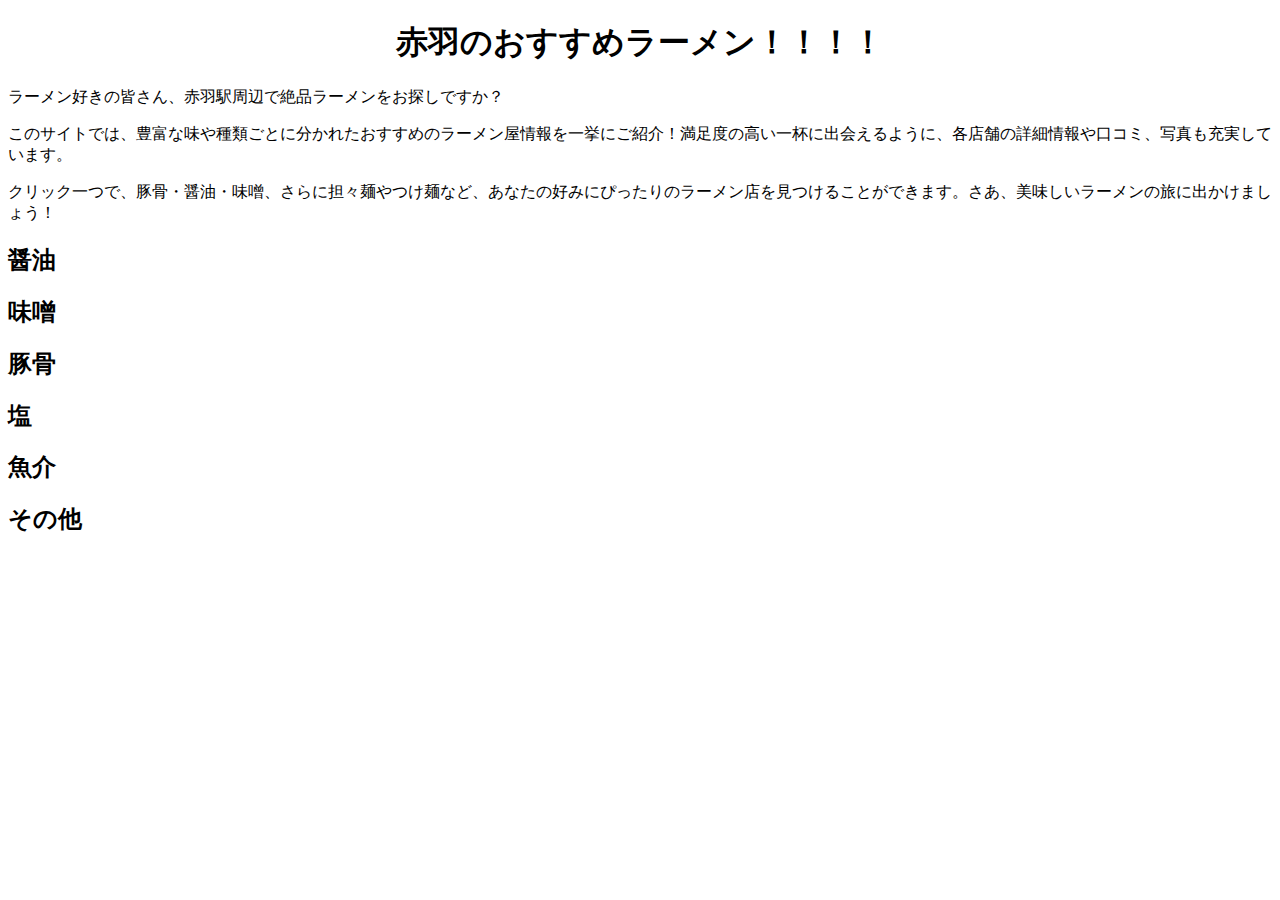
==== html/index.html @ b84ca912 "各種ラーメンのhtmlとcssを追加" ====
<!DOCTYPE html>
<html lang="ja">
<head>
    <meta charset="UTF-8">
    <title>recommended ramen</title>
    <link rel="stylesheet" type="text/css" href="css/index.css">
<body>
    <div align="center">
    <h1>赤羽のおすすめラーメン！！！！</h1>
    </div>
    <p class="red">ラーメン好きの皆さん、赤羽駅周辺で絶品ラーメンをお探しですか？</p><p>このサイトでは、豊富な味や種類ごとに分かれたおすすめのラーメン屋情報を一挙にご紹介！満足度の高い一杯に出会えるように、各店舗の詳細情報や口コミ、写真も充実しています。</p><P>クリック一つで、豚骨・醤油・味噌、さらに担々麺やつけ麺など、あなたの好みにぴったりのラーメン店を見つけることができます。さあ、美味しいラーメンの旅に出かけましょう！</p>
    <h2>醤油</h2>
    <h2>味噌</h2>
    <h2>豚骨</h2>
    <h2>塩</h2>
    <h2>魚介</h2>
    <h2>その他</h2>
    </body>
</html>
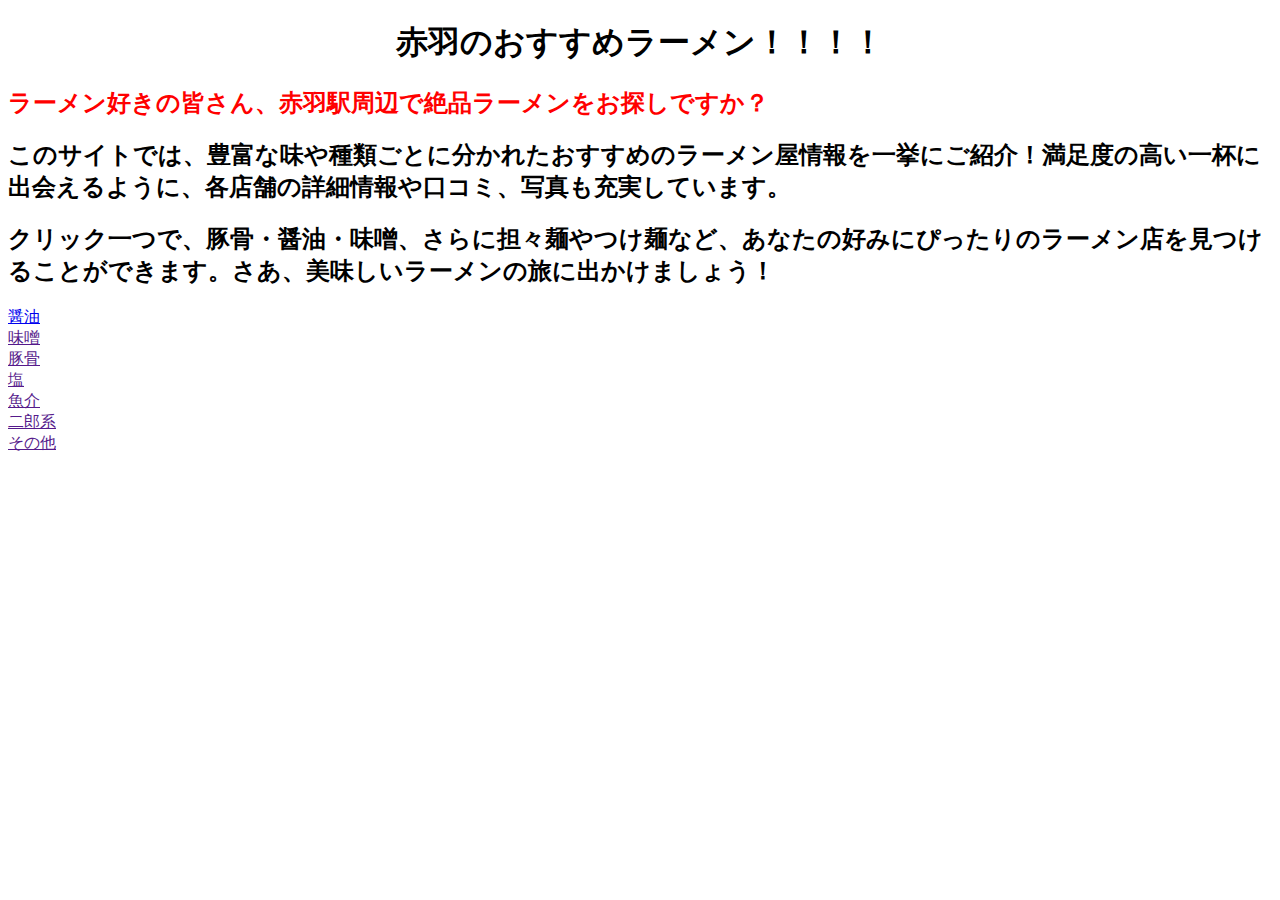
==== commit f8c75f6f: "misoramen" ====
--- a/html/index.html
+++ b/html/index.html
@@ -3,18 +3,21 @@
 <head>
     <meta charset="UTF-8">
     <title>recommended ramen</title>
-    <link rel="stylesheet" type="text/css" href="css/index.css">
+    <link rel="stylesheet" type="text/css" href="../css/index.css">
 <body>
     <div align="center">
     <h1>赤羽のおすすめラーメン！！！！</h1>
     </div>
-    <p class="red">ラーメン好きの皆さん、赤羽駅周辺で絶品ラーメンをお探しですか？</p><p>このサイトでは、豊富な味や種類ごとに分かれたおすすめのラーメン屋情報を一挙にご紹介！満足度の高い一杯に出会えるように、各店舗の詳細情報や口コミ、写真も充実しています。</p><P>クリック一つで、豚骨・醤油・味噌、さらに担々麺やつけ麺など、あなたの好みにぴったりのラーメン店を見つけることができます。さあ、美味しいラーメンの旅に出かけましょう！</p>
-    <h2>醤油</h2>
-    <h2>味噌</h2>
-    <h2>豚骨</h2>
-    <h2>塩</h2>
-    <h2>魚介</h2>
-    <h2>その他</h2>
-    </body>
+    <h2 class="red">ラーメン好きの皆さん、赤羽駅周辺で絶品ラーメンをお探しですか？</h2>
+    <h2>このサイトでは、豊富な味や種類ごとに分かれたおすすめのラーメン屋情報を一挙にご紹介！満足度の高い一杯に出会えるように、各店舗の詳細情報や口コミ、写真も充実しています。</h2>
+    <h2>クリック一つで、豚骨・醤油・味噌、さらに担々麺やつけ麺など、あなたの好みにぴったりのラーメン店を見つけることができます。さあ、美味しいラーメンの旅に出かけましょう！</h2>
+        <li><a href="http://127.0.0.1:3000/html/shoyuramen.html" target="_blank">醤油</a></li>
+        <li><a href="">味噌</a></li>
+        <li><a href="">豚骨</a></li>
+        <li><a href="">塩</a></li>
+        <li><a href="">魚介</a></li>
+        <li><a href="">二郎系</a></li>
+        <li><a href="">その他</a></h3>
+</body>
 </html>
 
--- a/css/index.css
+++ b/css/index.css
@@ -0,0 +1,12 @@
+.red {
+    color:red;
+}
+
+table{
+    margin:auto;
+}
+
+button{
+    width: 10em;
+    height: 5em;
+}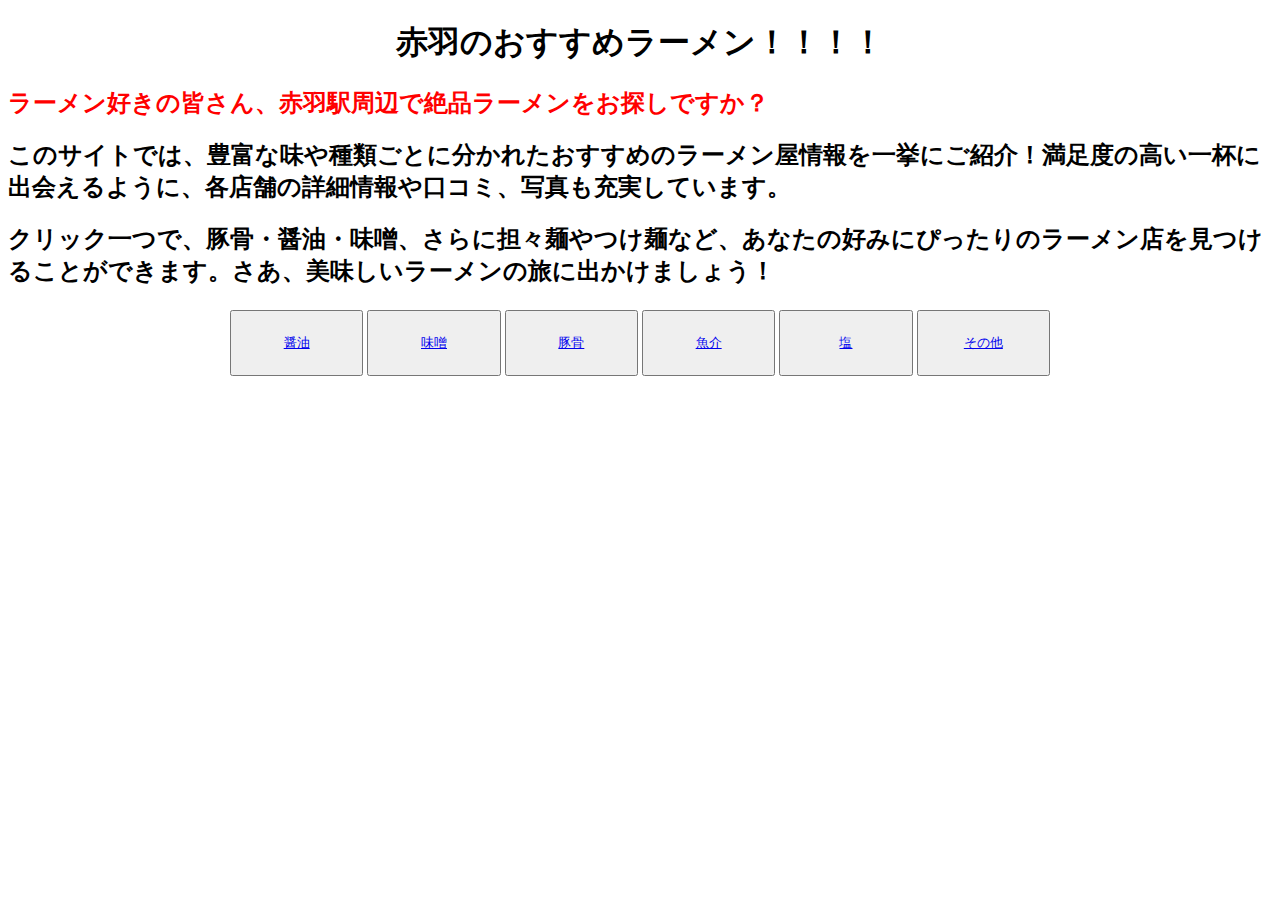
==== commit 076b5dd2: "index" ====
--- a/html/index.html
+++ b/html/index.html
@@ -11,13 +11,15 @@
     <h2 class="red">ラーメン好きの皆さん、赤羽駅周辺で絶品ラーメンをお探しですか？</h2>
     <h2>このサイトでは、豊富な味や種類ごとに分かれたおすすめのラーメン屋情報を一挙にご紹介！満足度の高い一杯に出会えるように、各店舗の詳細情報や口コミ、写真も充実しています。</h2>
     <h2>クリック一つで、豚骨・醤油・味噌、さらに担々麺やつけ麺など、あなたの好みにぴったりのラーメン店を見つけることができます。さあ、美味しいラーメンの旅に出かけましょう！</h2>
-        <li><a href="http://127.0.0.1:3000/html/shoyuramen.html" target="_blank">醤油</a></li>
-        <li><a href="">味噌</a></li>
-        <li><a href="">豚骨</a></li>
-        <li><a href="">塩</a></li>
-        <li><a href="">魚介</a></li>
-        <li><a href="">二郎系</a></li>
-        <li><a href="">その他</a></h3>
+    <table>
+        <tr>
+        <td><button><a href="html/syoyu.html">醤油</a></td></button>
+        <td><button><a href="html/miso.html">味噌</a></td></button>
+        <td><button><a href="html/tonkotsu.html">豚骨</a></td></button>
+        <td><button><a href="html/gyokai.html">魚介</a></td></button>
+        <td><button><a href="html/sio.html">塩</a></td></button>
+        <td><button><a href="html/etc.html">その他</a></td></button>
+        </tr>
+    </table>
 </body>
 </html>
-
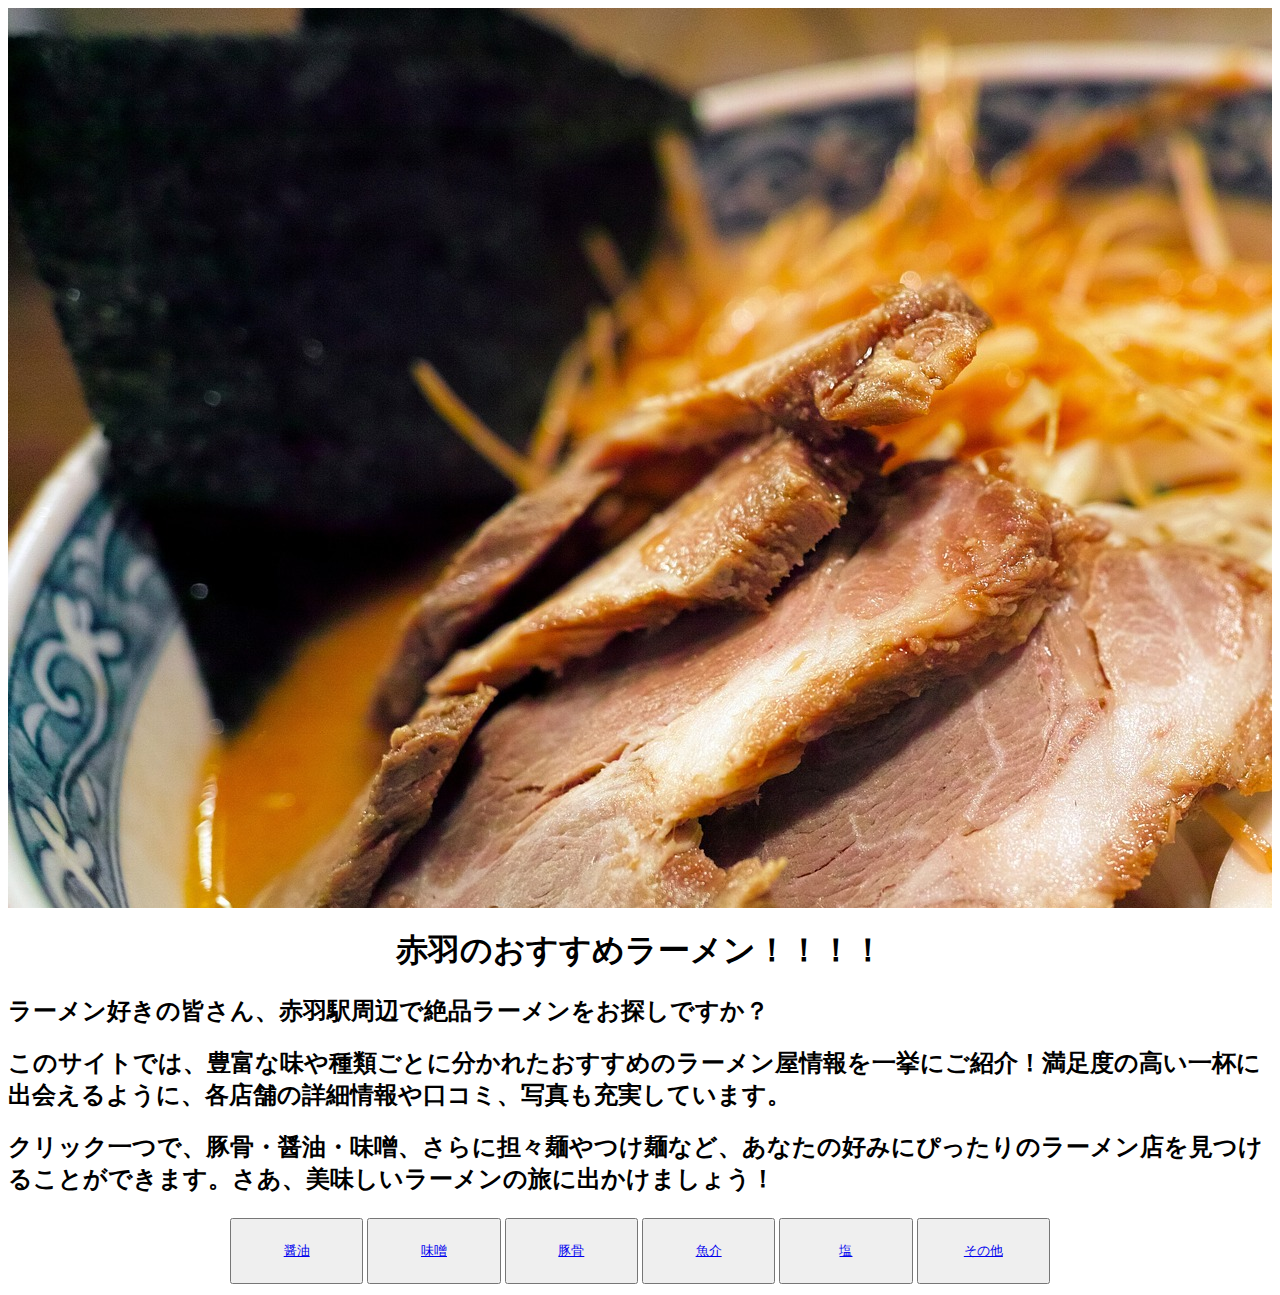
==== commit 677abe79: "画像の挿入" ====
--- a/html/index.html
+++ b/html/index.html
@@ -5,6 +5,7 @@
     <title>recommended ramen</title>
     <link rel="stylesheet" type="text/css" href="../css/index.css">
 <body>
+    <div id="top"></div>
     <div align="center">
     <h1>赤羽のおすすめラーメン！！！！</h1>
     </div>
@@ -13,12 +14,12 @@
     <h2>クリック一つで、豚骨・醤油・味噌、さらに担々麺やつけ麺など、あなたの好みにぴったりのラーメン店を見つけることができます。さあ、美味しいラーメンの旅に出かけましょう！</h2>
     <table>
         <tr>
-        <td><button><a href="html/syoyu.html">醤油</a></td></button>
-        <td><button><a href="html/miso.html">味噌</a></td></button>
-        <td><button><a href="html/tonkotsu.html">豚骨</a></td></button>
-        <td><button><a href="html/gyokai.html">魚介</a></td></button>
-        <td><button><a href="html/sio.html">塩</a></td></button>
-        <td><button><a href="html/etc.html">その他</a></td></button>
+        <td><button><a href="http://127.0.0.1:3000/html/syoyu.html">醤油</a></td></button>
+        <td><button><a href="http://127.0.0.1:3000/html/miso.html">味噌</a></td></button>
+        <td><button><a href="http://127.0.0.1:3000/html/tonkotsu.html">豚骨</a></td></button>
+        <td><button><a href="http://127.0.0.1:3000/html/gyokai.html">魚介</a></td></button>
+        <td><button><a href="http://127.0.0.1:3000/html/sio.html">塩</a></td></button>
+        <td><button><a href="http://127.0.0.1:3000/html/etc.html">その他</a></td></button>
         </tr>
     </table>
 </body>
--- a/css/index.css
+++ b/css/index.css
@@ -1,5 +1,6 @@
-.red {
-    color:red;
+#top{
+    background-image: url(/img/ramen1.jpg);
+    min-height: 100vh;
 }
 
 table{
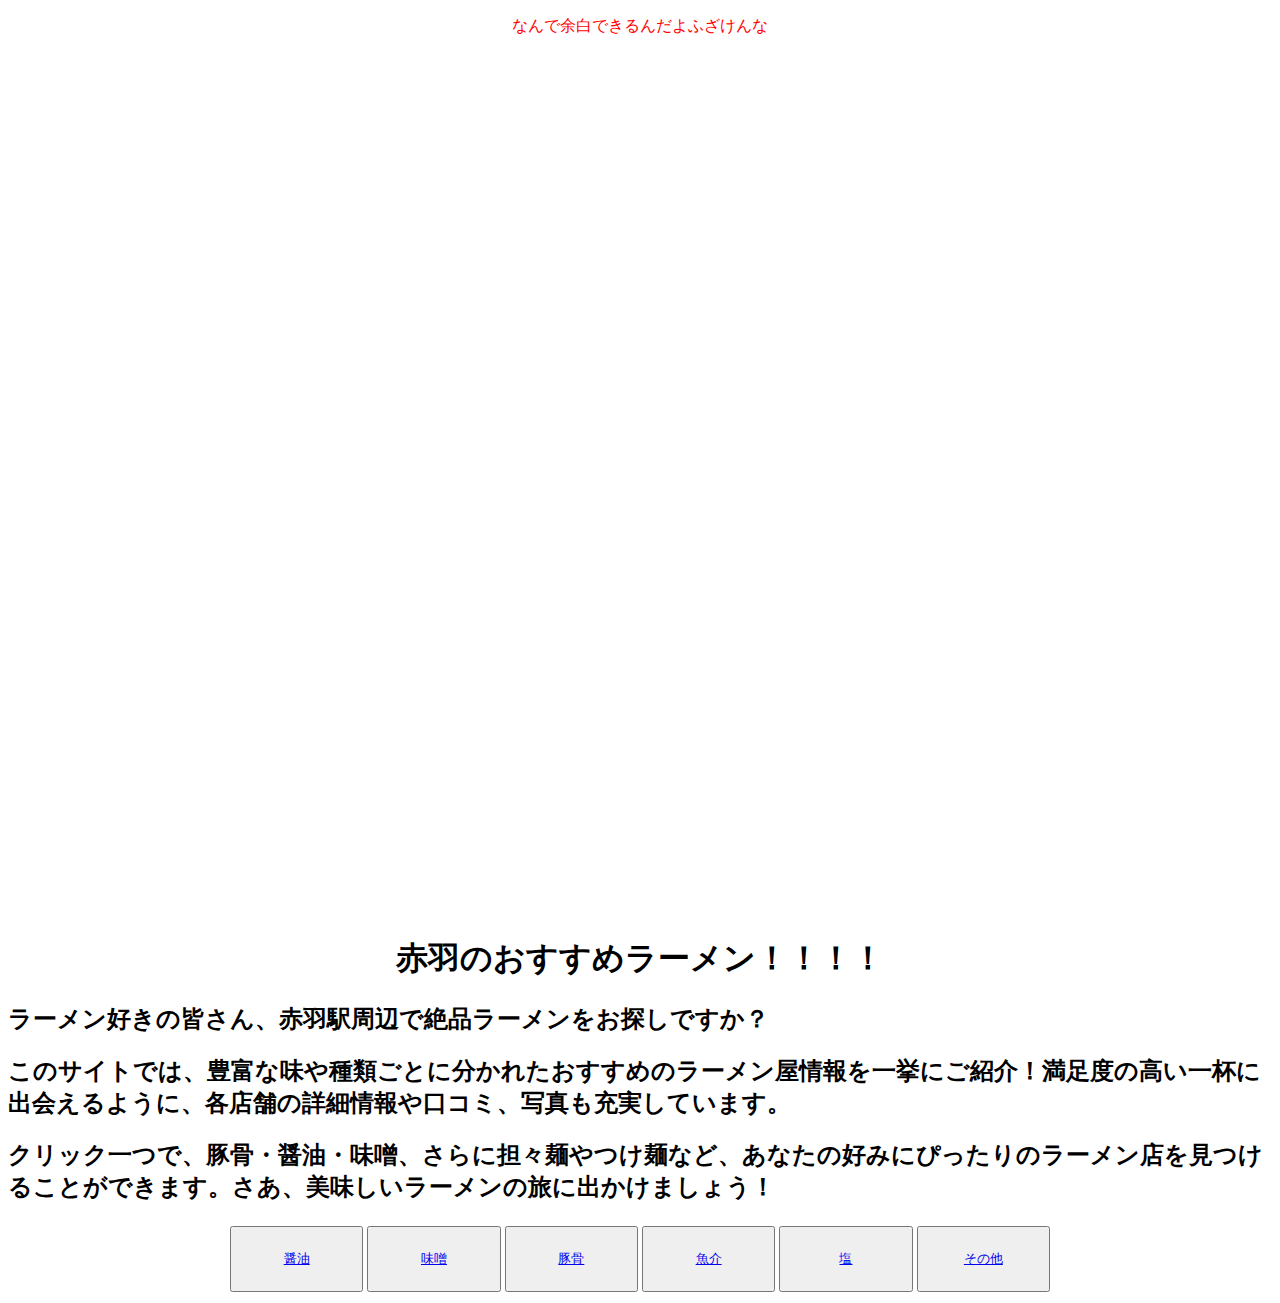
==== commit 7457efdd: "画像5枚でアニメーションをループ" ====
--- a/html/index.html
+++ b/html/index.html
@@ -5,7 +5,11 @@
     <title>recommended ramen</title>
     <link rel="stylesheet" type="text/css" href="../css/index.css">
 <body>
-    <div id="top"></div>
+    <div id="top" class="fullscreen">
+        <p align="center" id="fuck">
+            なんで余白できるんだよふざけんな
+        </p>
+    </div>
     <div align="center">
     <h1>赤羽のおすすめラーメン！！！！</h1>
     </div>
--- a/css/index.css
+++ b/css/index.css
@@ -1,9 +1,46 @@
 #top{
-    background-image: url(/img/ramen1.jpg);
+    background-image: url(/img/black.png), url(/img/ramen1.jpg), url(/img/ramen2.jpg), url(/img/ramen3.jpg), url(/img/ramen4.jpg), url(/img/ramen5.jpg),; 
     min-height: 100vh;
+    width: auto;
+    animation: image_anime 10s ease; 
+    animation-fill-mode: backwards; 
+    animation-delay: 2s; 
+    animation-iteration-count: infinite;
+
 }
 
-table{
+@keyframes image_anime {
+    0%{
+        background-image: url(/img/black.png); 
+    }
+    23% {
+        background-image: url(/img/ramen1.jpg); 
+    }
+    41%{
+        background-image: url(/img/ramen2.jpg);
+    }
+    59%{
+        background-image: url(/img/ramen3.jpg);
+    }
+    77%{
+        background-image: url(/img/ramen4.jpg);
+    }
+    95%{
+        background-image: url(/img/ramen5.jpg);
+    }
+    100%{
+        background-image: url(/img/black.png);
+    }
+  }
+
+#fuck{
+    background-color: white;
+    color:red;
+}
+
+
+
+  table{
     margin:auto;
 }
 
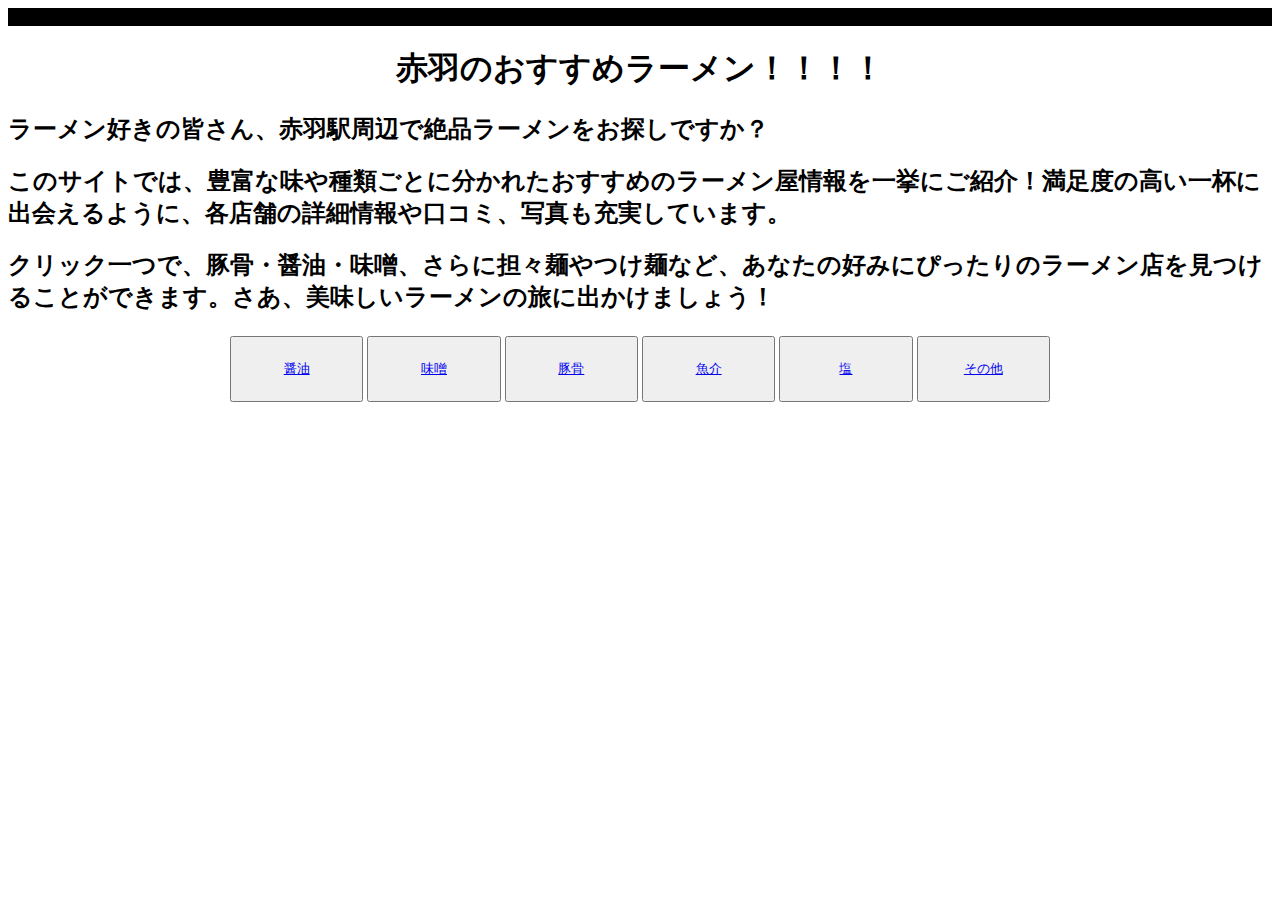
==== commit 479f98a9: "ちょっと修正" ====
--- a/html/index.html
+++ b/html/index.html
@@ -5,10 +5,8 @@
     <title>recommended ramen</title>
     <link rel="stylesheet" type="text/css" href="../css/index.css">
 <body>
-    <div id="top" class="fullscreen">
-        <p align="center" id="fuck">
-            なんで余白できるんだよふざけんな
-        </p>
+    <div id="top" class="layer">
+        ramen
     </div>
     <div align="center">
     <h1>赤羽のおすすめラーメン！！！！</h1>
--- a/css/index.css
+++ b/css/index.css
@@ -1,13 +1,11 @@
-#top{
-    background-image: url(/img/black.png), url(/img/ramen1.jpg), url(/img/ramen2.jpg), url(/img/ramen3.jpg), url(/img/ramen4.jpg), url(/img/ramen5.jpg),; 
-    min-height: 100vh;
-    width: auto;
-    animation: image_anime 10s ease; 
-    animation-fill-mode: backwards; 
-    animation-delay: 2s; 
-    animation-iteration-count: infinite;
 
+
+.layer{
+    position: relative;
+    background-color: rgba(0, 0, 0, 5);
+    z-index: 1;
 }
+/*白フラッシュは画像の読み込みが間に合ってないみたい*/
 
 @keyframes image_anime {
     0%{
@@ -33,10 +31,6 @@
     }
   }
 
-#fuck{
-    background-color: white;
-    color:red;
-}
 
 
 
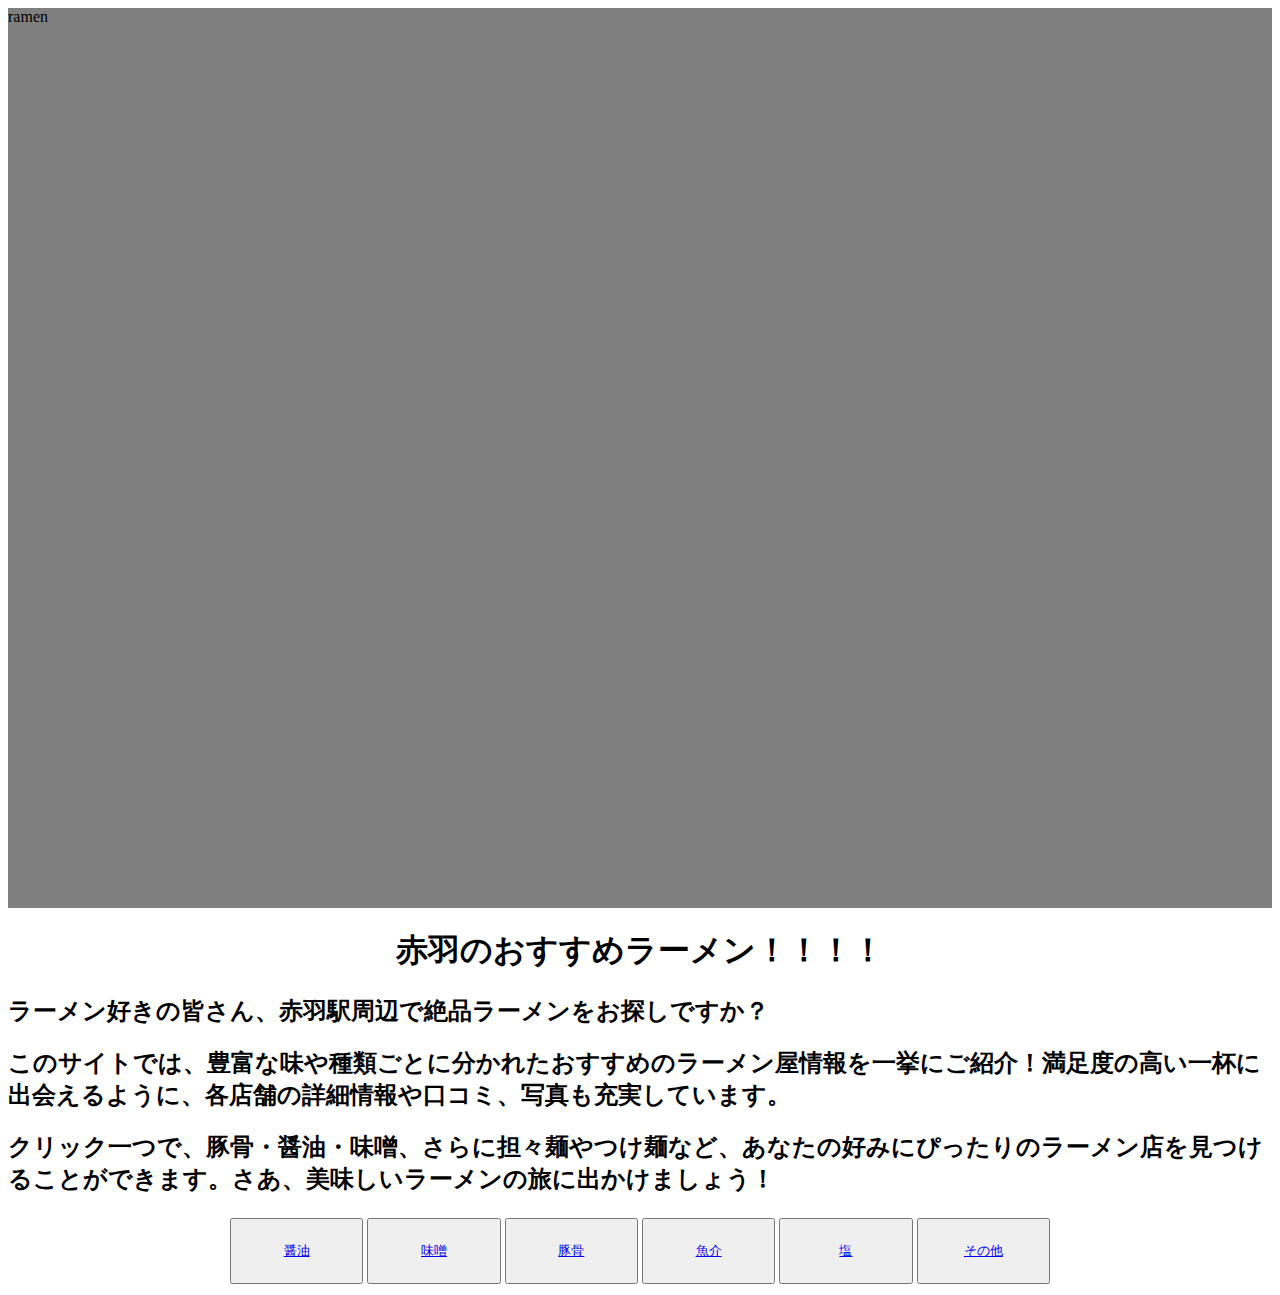
==== commit eb1ab172: "調整" ====
--- a/html/index.html
+++ b/html/index.html
@@ -8,6 +8,7 @@
     <div id="top" class="layer">
         ramen
     </div>
+
     <div align="center">
     <h1>赤羽のおすすめラーメン！！！！</h1>
     </div>
--- a/css/index.css
+++ b/css/index.css
@@ -1,8 +1,16 @@
-
+#top{
+    background-image: url(/img/black.png), url(/img/ramen1.jpg), url(/img/ramen2.jpg), url(/img/ramen3.jpg), url(/img/ramen4.jpg), url(/img/ramen5.jpg),; 
+    background-size: cover;
+    min-height: 100vh;
+    animation: image_anime 20s ease; 
+    animation-fill-mode: backwards; 
+    animation-delay: 2s; 
+    animation-iteration-count: infinite;
+}
 
 .layer{
     position: relative;
-    background-color: rgba(0, 0, 0, 5);
+    background-color: rgba(0, 0, 0, 0.5);
     z-index: 1;
 }
 /*白フラッシュは画像の読み込みが間に合ってないみたい*/
